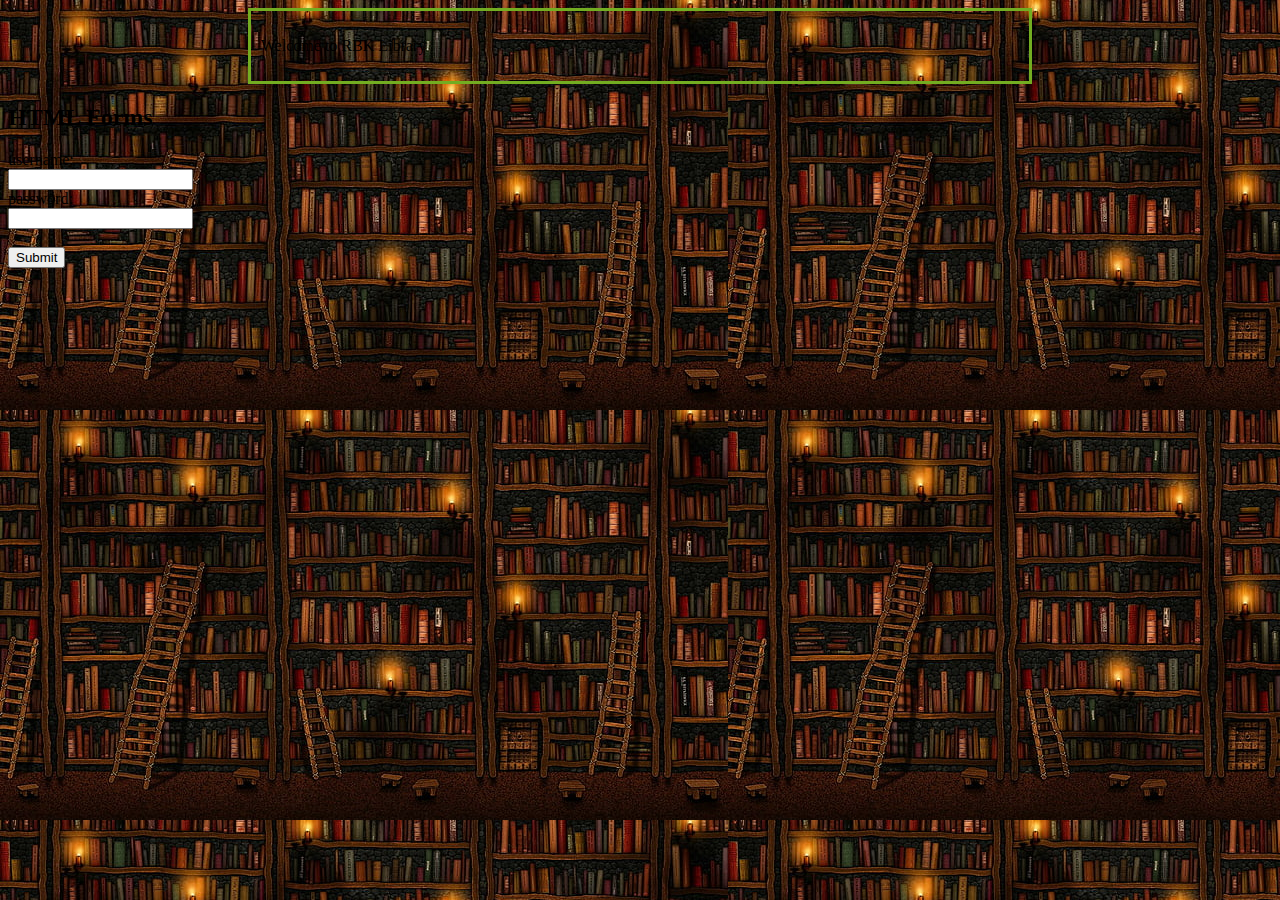
==== Homepage.html @ c2da97a2 "answer" ====
<!DOCTYPE html>
<html>
  <head>
    <script src="https://code.jquery.com/jquery-3.6.0.slim.js" integrity="sha256-HwWONEZrpuoh951cQD1ov2HUK5zA5DwJ1DNUXaM6FsY=" crossorigin="anonymous"></script> 
    <script src="Main.js"></script>
    <link rel="stylesheet" href="Homepage.css">
    


  </head>
  <body>
    <div class='center'>
      <p>Welcome to RBK Library</p>
      </div>
  	<h2>HTML Forms</h2>

<form action="file:///C:/Users/Firas/Desktop/First-solo-project/UserPage.html">
  <label for="username">username:</label><br>
  <input type="text" id="username" name="username" value=><br>
  <label for="password">password:</label><br>
  <input type="text" id="password" name="password" value=><br><br>
  <input type="submit" value="Submit">
</form> 

  	
 
  </body>
</html>
---- Homepage.css ----
body {
  background-image: url("./images/welcomeImage.jpg")
}
.center {
  margin: auto;
  width: 60%;
  border: 3px solid #73AD21;
  padding: 10px;
}
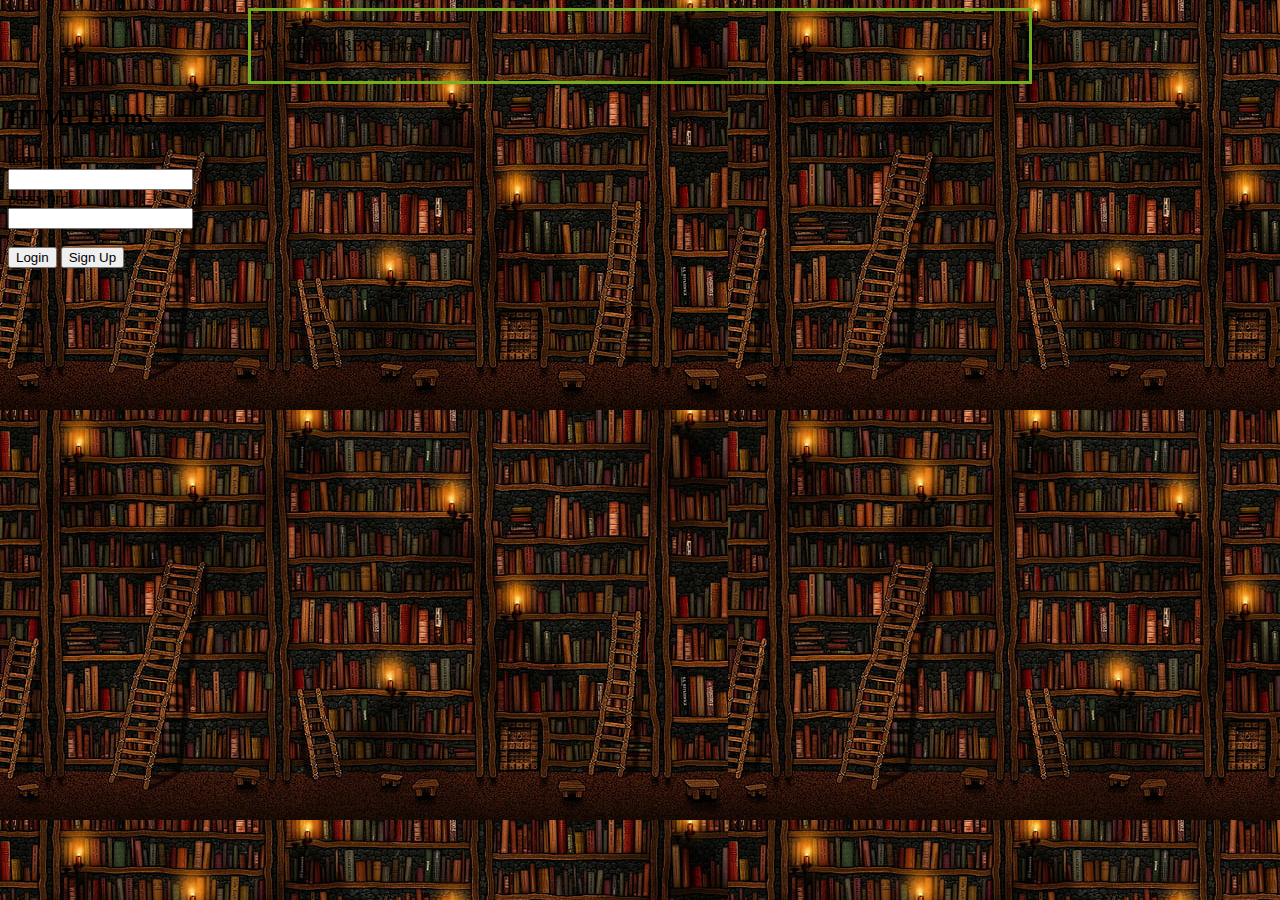
==== commit 9fbe9312: "prgress" ====
--- a/Homepage.html
+++ b/Homepage.html
@@ -14,15 +14,13 @@
       </div>
   	<h2>HTML Forms</h2>
 
-<form action="file:///C:/Users/Firas/Desktop/First-solo-project/UserPage.html">
+<form class='logins' action="file:///C:/Users/Firas/Desktop/First-solo-project/UserPage.html">
   <label for="username">username:</label><br>
   <input type="text" id="username" name="username" value=><br>
   <label for="password">password:</label><br>
   <input type="text" id="password" name="password" value=><br><br>
-  <input type="submit" value="Submit">
+  <input type="button" value="Login" onclick=Login(username.value,password.value)>
+  <input type="button" value="Sign Up" onclick=SignUp(username.value,password.value)>
 </form> 
-
-  	
- 
   </body>
 </html>
--- a/Homepage.css
+++ b/Homepage.css
@@ -6,4 +6,9 @@
   width: 60%;
   border: 3px solid #73AD21;
   padding: 10px;
+}
+form.relative {
+  position: relative;
+  left: 500px;
+  border: 3px solid #73AD21;
 }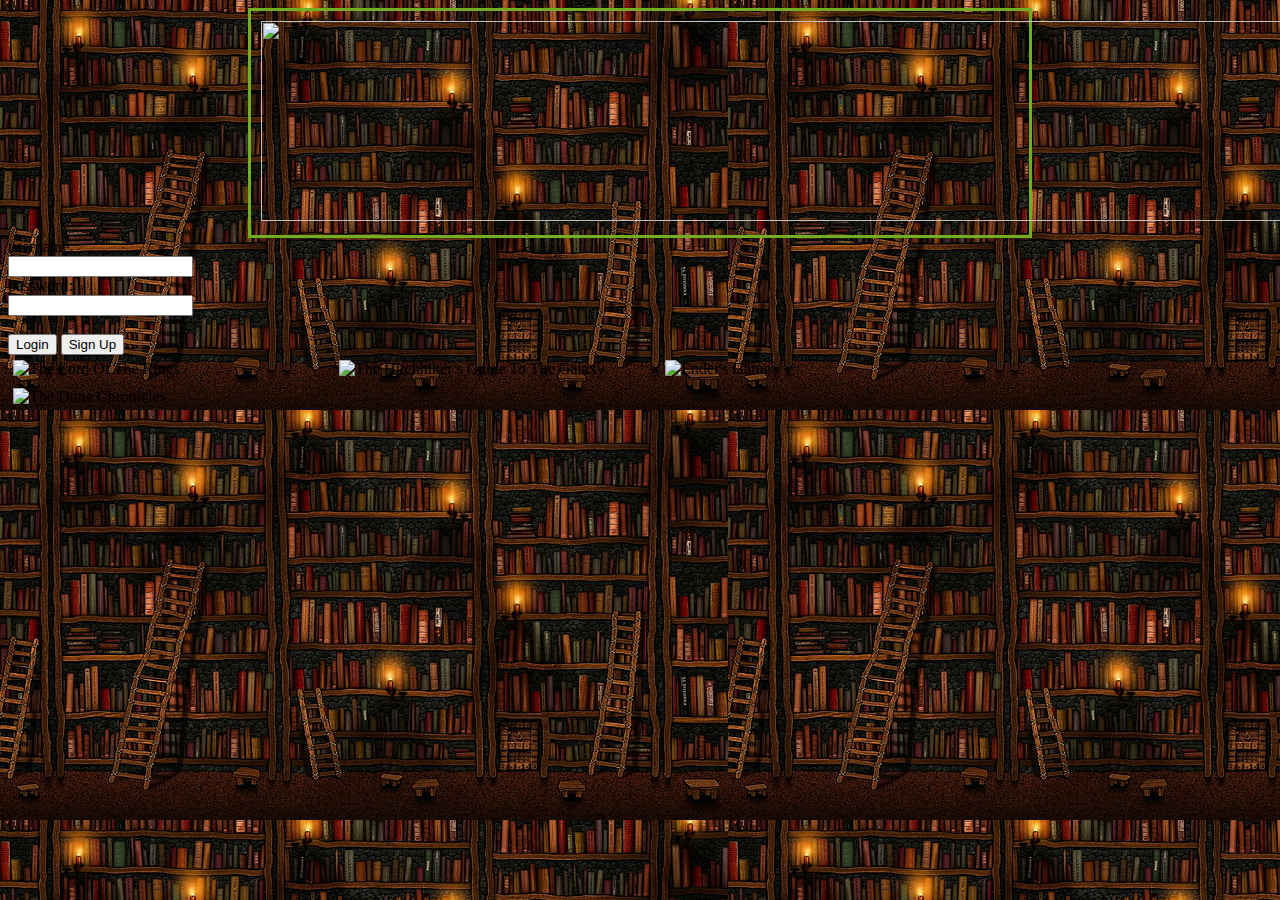
==== commit 6cec902d: "progress" ====
--- a/Homepage.html
+++ b/Homepage.html
@@ -10,17 +10,33 @@
   </head>
   <body>
     <div class='center'>
-      <p>Welcome to RBK Library</p>
+      <img src="C:\Users\Firas\Desktop\First-solo-project\images\welcome-e1507551952811.jpg" width="2000" height="200">
       </div>
-  	<h2>HTML Forms</h2>
+
+ 
 
 <form class='logins' action="file:///C:/Users/Firas/Desktop/First-solo-project/UserPage.html">
   <label for="username">username:</label><br>
   <input type="text" id="username" name="username" value=><br>
   <label for="password">password:</label><br>
   <input type="text" id="password" name="password" value=><br><br>
-  <input type="button" value="Login" onclick=Login(username.value,password.value)>
-  <input type="button" value="Sign Up" onclick=SignUp(username.value,password.value)>
+  <input type="Submit" value="Login" onclick=Login(username.value,password.value)>
+  <input type="Submit" value="Sign Up" onclick=SignUp(username.value,password.value)>
 </form> 
+     <div class="row">
+  <div class="column">
+    <img src="C:\Users\Firas\Desktop\First-solo-project\images\Capture1.PNG" alt='The Lord Of The Rings' style="width:40%">
+  </div>
+  <div class="column">
+    <img src="C:\Users\Firas\Desktop\First-solo-project\images\Capture.PNG" alt='The Hitchhiker s Guide To The Galaxy' style="width:40%">
+  </div>
+  <div class="column">
+    <img src="C:\Users\Firas\Desktop\First-solo-project\images\Capture3.PNG" alt="Ender's Game" style="width:40%">
+  </div>
+  <div class="column">
+    <img src="C:\Users\Firas\Desktop\First-solo-project\images\c2.PNG" alt="The Dune Chronicles" style="width:40%">
+  </div>
+</div>
+ <div class='Lib'></div>
   </body>
 </html>
--- a/Homepage.css
+++ b/Homepage.css
@@ -11,4 +11,16 @@
   position: relative;
   left: 500px;
   border: 3px solid #73AD21;
+}
+.column {
+  float: left;
+  width: 25%;
+  padding: 5px;
+}
+
+/* Clear floats after image containers */
+.row::after {
+  content: "";
+  clear: both;
+  display: table;
 }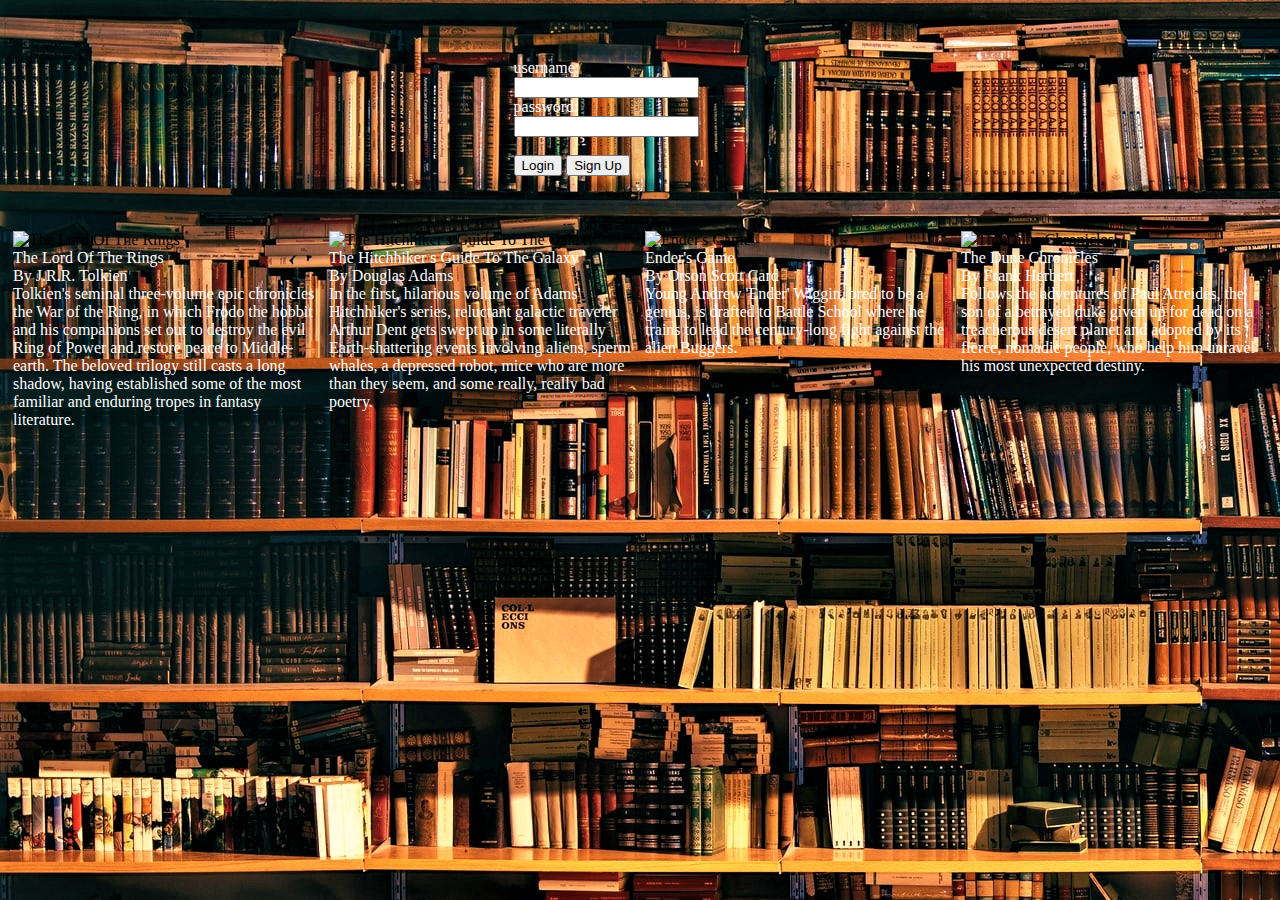
==== commit 3d02c195: "p" ====
--- a/Homepage.html
+++ b/Homepage.html
@@ -8,33 +8,43 @@
 
 
   </head>
-  <body>
-    <div class='center'>
-      <img src="C:\Users\Firas\Desktop\First-solo-project\images\welcome-e1507551952811.jpg" width="2000" height="200">
-      </div>
-
- 
-
-<form class='logins' action="file:///C:/Users/Firas/Desktop/First-solo-project/UserPage.html">
+  <body >
+<div class='logins'>
   <label for="username">username:</label><br>
   <input type="text" id="username" name="username" value=><br>
   <label for="password">password:</label><br>
   <input type="text" id="password" name="password" value=><br><br>
-  <input type="Submit" value="Login" onclick=Login(username.value,password.value)>
-  <input type="Submit" value="Sign Up" onclick=SignUp(username.value,password.value)>
-</form> 
-     <div class="row">
-  <div class="column">
-    <img src="C:\Users\Firas\Desktop\First-solo-project\images\Capture1.PNG" alt='The Lord Of The Rings' style="width:40%">
+  <button type="submit" onclick=login(username.value,password.value)> Login </button>  
+    <input type="Submit" value="Sign Up" onclick=SignUp(username.value,password.value)>
+</div> 
+
+
+<div class="row" style="display: inline-flex;">
+
+ <div class="column">
+    <img src="C:\Users\Firas\Desktop\First-solo-project\images\Capture1.PNG" alt='The Lord Of The Rings' class="imge"><br>
+    <label> The Lord Of The Rings</label><br>
+    <label> By J.R.R. Tolkien</label><br>
+    <label>Tolkien's seminal three-volume epic chronicles the War of the Ring, in which Frodo the hobbit and his companions set out to destroy the evil Ring of Power and restore peace to Middle-earth. The beloved trilogy still casts a long shadow, having established some of the most familiar and enduring tropes in fantasy literature.</label>
   </div>
   <div class="column">
-    <img src="C:\Users\Firas\Desktop\First-solo-project\images\Capture.PNG" alt='The Hitchhiker s Guide To The Galaxy' style="width:40%">
+    <img src="C:\Users\Firas\Desktop\First-solo-project\images\Capture.PNG" alt='The Hitchhiker s Guide To The Galaxy' class="imge"><br>
+     <label> The Hitchhiker s Guide To The Galaxy</label><br>
+    <label> By Douglas Adams</label><br>
+    <label>In the first, hilarious volume of Adams' Hitchhiker's series, reluctant galactic traveler Arthur Dent gets swept up in some literally Earth-shattering events involving aliens, sperm whales, a depressed robot, mice who are more than they seem, and some really, really bad poetry.</label>
   </div>
   <div class="column">
-    <img src="C:\Users\Firas\Desktop\First-solo-project\images\Capture3.PNG" alt="Ender's Game" style="width:40%">
+    <img src="C:\Users\Firas\Desktop\First-solo-project\images\Capture3.PNG" alt="Ender's Game" class="imge"><br>
+     <label> Ender's Game</label><br>
+    <label> By Orson Scott Card</label><br>
+    <label>Young Andrew 'Ender' Wiggin, bred to be a genius, is drafted to Battle School where he trains to lead the century-long fight against the alien Buggers.</label>
   </div>
   <div class="column">
-    <img src="C:\Users\Firas\Desktop\First-solo-project\images\c2.PNG" alt="The Dune Chronicles" style="width:40%">
+    <img src="C:\Users\Firas\Desktop\First-solo-project\images\c2.PNG" alt="The Dune Chronicles" class="imge"><br>
+    <label> The Dune Chronicles</label><br>
+    <label> By  Frank Herbert</label><br>
+    <label>Follows the adventures of Paul Atreides, the son of a betrayed duke given up for dead on a treacherous desert planet and adopted by its fierce, nomadic people, who help him unravel his most unexpected destiny.</label>
+
   </div>
 </div>
  <div class='Lib'></div>
--- a/Homepage.css
+++ b/Homepage.css
@@ -1,26 +1,35 @@
 body {
-  background-image: url("./images/welcomeImage.jpg")
+  background-image: url("./images/photo-1507842217343-583bb7270b66.jpg")
 }
-.center {
-  margin: auto;
-  width: 60%;
-  border: 3px solid #73AD21;
-  padding: 10px;
-}
+
 form.relative {
   position: relative;
   left: 500px;
   border: 3px solid #73AD21;
 }
+
 .column {
-  float: left;
+  float: right;
   width: 25%;
   padding: 5px;
 }
 
 /* Clear floats after image containers */
-.row::after {
+/*.row::after {
+	position: center
+	top:1200px;
   content: "";
   clear: both;
   display: table;
+}*/
+label {
+	color:white;
+}
+.logins{
+    padding: 4% 40% 4% 40%;
+
+
+}
+.imge {
+	width: 40%
 }